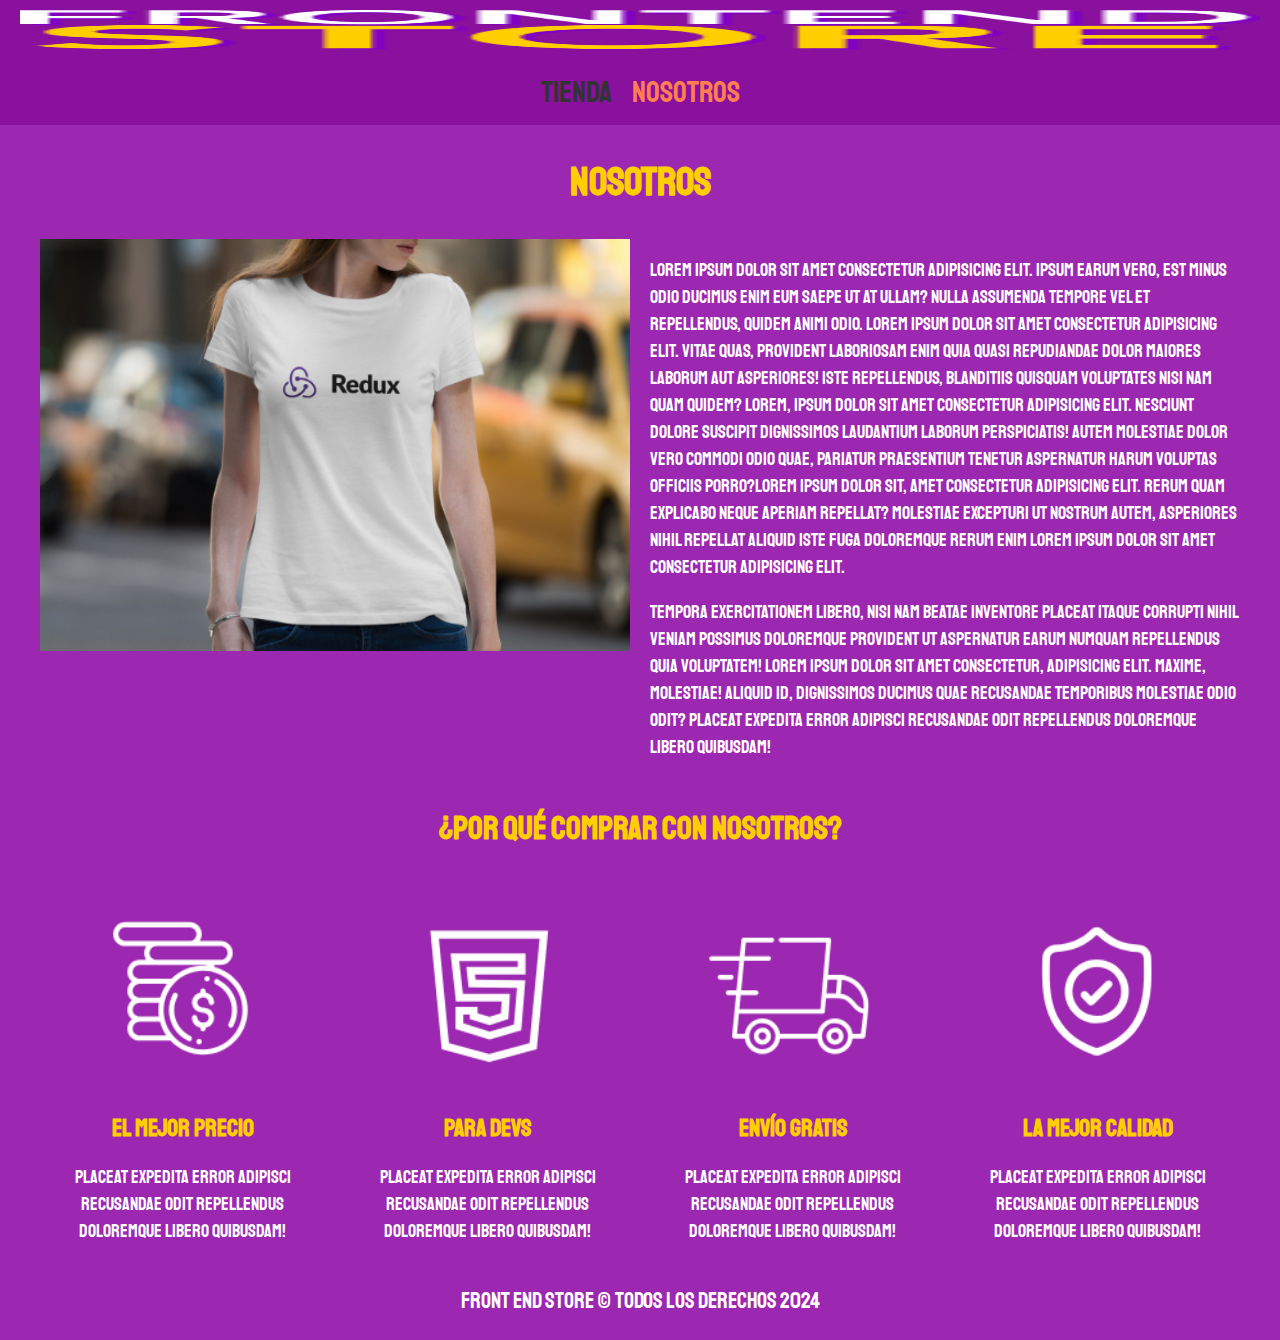
==== nosotros.html @ 90f5bf58 "Primer commit" ====
<!DOCTYPE html>
<html lang="en">
  <head>
    <meta charset="UTF-8" />
    <meta name="viewport" content="width=device-width, initial-scale=1.0" />
    <link rel="stylesheet" href="normalize/normalize.css" />
    <link rel="preconnect" href="https://fonts.googleapis.com" />
    <link rel="preconnect" href="https://fonts.gstatic.com" crossorigin />
    <link
      href="https://fonts.googleapis.com/css2?family=Moderustic:wght@300..800&family=Staatliches&display=swap"
      rel="stylesheet"
    />
    <link rel="stylesheet" href="styles/styles.css" />
    <title>Document</title>
  </head>
  <body>
    <!--Ejemplo BEM-->
    <header class="header">
      <a href="index.html"></a>
      <img class="header__logo" src="img/logo.png" alt="Logotipo" />
    </header>

    <nav class="navegacion">
      <a class="navegacion__enlace" href="index.html">Tienda</a>
      <a
        class="navegacion__enlace navegacion__enlace--activo"
        href="nosotros.html"
        >Nosotros</a
      >
    </nav>

    <main class="contenedor">
      <h1>Nosotros</h1>

      <div class="nosotros">
        <div class="nosotros__contenido">
          <p class="text">
            Lorem ipsum dolor sit amet consectetur adipisicing elit. Ipsum earum
            vero, est minus odio ducimus enim eum saepe ut at ullam? Nulla
            assumenda tempore vel et repellendus, quidem animi odio. Lorem ipsum
            dolor sit amet consectetur adipisicing elit. Vitae quas, provident
            laboriosam enim quia quasi repudiandae dolor maiores laborum aut
            asperiores! Iste repellendus, blanditiis quisquam voluptates nisi
            nam quam quidem? Lorem, ipsum dolor sit amet consectetur adipisicing
            elit. Nesciunt dolore suscipit dignissimos laudantium laborum
            perspiciatis! Autem molestiae dolor vero commodi odio quae, pariatur
            praesentium tenetur aspernatur harum voluptas officiis porro?Lorem
            ipsum dolor sit, amet consectetur adipisicing elit. Rerum quam
            explicabo neque aperiam repellat? Molestiae excepturi ut nostrum
            autem, asperiores nihil repellat aliquid iste fuga doloremque rerum
            enim Lorem ipsum dolor sit amet consectetur adipisicing elit.
            <p class="text">
            Tempora exercitationem libero, nisi nam beatae inventore placeat
            itaque corrupti nihil veniam possimus doloremque provident ut
            aspernatur earum numquam repellendus quia voluptatem! Lorem ipsum
            dolor sit amet consectetur, adipisicing elit. Maxime, molestiae!
            Aliquid id, dignissimos ducimus quae recusandae temporibus molestiae
            odio odit? Placeat expedita error adipisci recusandae odit
            repellendus doloremque libero quibusdam!</p>
          </p>
        </div>
        <img
          class="nosotros__imagen"
          src="img/nosotros.jpg"
          alt="imagen nosotros"
        />
      </div>
    </main>
   
    <section class="contenedor comprar">
      <h2 class="comprar__titulo">¿Por qué comprar con nosotros?</h2>
  
      <div class="bloques">
          <div class="bloque">
              <img class="bloque__imagen" src="img/icono_1.png" alt="El mejor precio">
              <h3 class="bloque__titulo">El mejor precio</h3>
              <p>Placeat expedita error adipisci recusandae odit repellendus doloremque libero quibusdam!</p>
          </div>
  
          <div class="bloque">
              <img class="bloque__imagen" src="img/icono_2.png" alt="Para Devs">
              <h3 class="bloque__titulo">Para Devs</h3>
              <p>Placeat expedita error adipisci recusandae odit repellendus doloremque libero quibusdam!</p>
          </div>
  
          <div class="bloque">
              <img class="bloque__imagen" src="img/icono_3.png" alt="Envío Gratis">
              <h3 class="bloque__titulo">Envío Gratis</h3>
              <p>Placeat expedita error adipisci recusandae odit repellendus doloremque libero quibusdam!</p>
          </div>
  
          <div class="bloque">
              <img class="bloque__imagen" src="img/icono_4.png" alt="La mejor calidad">
              <h3 class="bloque__titulo">La mejor calidad</h3>
              <p>Placeat expedita error adipisci recusandae odit repellendus doloremque libero quibusdam!</p>
          </div>
      </div>
    </section>
  
    
    



    <footer class="footer">
      <p class="footer__texto">Front End Store © Todos los derechos 2024</p>
    </footer>
  </body>
</html>
---- styles/styles.css ----
:root {
    --primario: #9C27B0;
    --primarioOscuro: #89119D;
    --secundario: #FFCE00;
    --secundarioOscuro: rgb(223, 187, 2);
    --blanco: #FFF;
    --negro: #000;
    --fuentePrincipal: 'Staatliches', sans-serif;
}

html {
    box-sizing: border-box;
    font-size: 62.5%;
}

*, *:before, *:after {
    box-sizing: inherit;
}

body {
    background-color: var(--primario);
    font-size: 1.6rem;
    line-height: 1.5;
    font-family: var(--fuentePrincipal);
}

p {
    font-size: 1.8rem;
    font-family: var(--fuentePrincipal);
    color: var(--blanco);
}

a {
    text-decoration: none;
}

img {
    width: 100%;
}

.contenedor {
    max-width: 120rem;
    margin: 0 auto;
}

h1, h2, h3 {
    text-align: center;
    color: var(--secundario);
    font-family: var(--fuentePrincipal);
}

h1 {
    font-size: 4rem;
}

h2 {
    font-size: 3.2rem;
}

h3 {
    font-size: 2.4rem;
}

/* Header */
.header {
    /*
    display: flex;
    justify-content: center;
    position: sticky;
    top: 0;
    z-index: 1000;
    max-height: 1000;
    padding: 10px 20px;
    */
    display: flex;
    justify-content: space-between;
    align-items: center;
    background-color: var(--primarioOscuro); /* Fondo blanco */
    padding: 10px 20px;
}
.header__logo-link {
    display: flex;
    align-items: center;
    color: var(--blanco);
  }
  
  .header__logo {
    height: 40px; /* Altura del logo */
  }
  
  .header__search {
    flex-grow: 1;
    margin: 0 20px;
    padding: 10px;
    border: 1px solid #ccc;
  }
  
  .header__nav {
    display: flex;
    gap: 20px;
  }.header__logo-link {
    display: flex;
    align-items: center;
  }
  
  .header__logo {
    height: 40px; /* Altura del logo */
  }
  
  .header__search {
    flex-grow: 1;
    margin: 0 20px;
    padding: 10px;
    border: 1px solid #ccc;
  }
  .header__link{
    color: var(--blanco)
  }
  .header__nav {
    display: flex;
    gap: 20px;
  }s
/*
.header__logo {
    max-width: 80px; /* Asegúrate de que la imagen no exceda el contenedor */
   /* height: auto; /* Mantén la proporción de la imagen */
  /* transition: transform 0.3s ease-in-out;   
}
/*
.header__logo:hover {
    transform: scale(1.1); 
}
/*
/* Footer */
.footer {
    background-color: var(--primarioOscuro);
    padding: 1rem 0;
    margin-top: 2rem;
}

.footer__texto {
    font-family: var(--fuentePrincipal);
    text-align: center;
    font-size: 2.2rem;
}

/* Navegación */
.navegacion {
    background-color: var(--primarioOscuro);
    padding: 1rem 0;
    display: flex;
    justify-content: center;
    gap: 2rem;
}

.navegacion__enlace {
    font-family: var(--fuentePrincipal);
    color: #333;
    text-decoration: none;
    font-size: 3rem;
    transition: 0.3s ease-in-out;
}

.navegacion__enlace--last-of-type {
    margin-right: 0;
}

.navegacion__enlace--activo,
.navegacion__enlace:hover {
    color: #ff7f50
}

/* Grid */
.grid {
    display: grid;
    grid-template-columns: repeat(2, 1fr);
    gap: 3rem;
}

@media (min-width: 768px) {
    .grid {
        grid-template-columns: repeat(3, 1fr);
    }
}

/* Producto */
.producto {
    background-color: var(--primarioOscuro);
    padding: 1rem;
}

.producto__imagen {
    width: 100%;
}

.producto__nombre {
    font-size: 4rem;
    color: var(--blanco);
}

.producto__precio {
    font-size: 2.8rem;
    color: var(--secundario);
}

.producto__nombre,
.producto__precio {
    font-family: var(--fuentePrincipal);
    margin: 1rem 0;
    text-align: center;
    line-height: 1.2;
}
.agregar-carrito {
  
    background-color: #6441a5; /* Color de fondo */
    color: white; /* Color del texto */
    border: none;
    padding: 10px 10px;
    font-size: 16px;
    cursor: pointer;
    border-radius: 5px;
    transition: background-color 0.3s;

  }
  
  .agregar-carrito:hover {
    background-color: #502d88; /* Color al pasar el ratón */
  }
  
  .agregar-carrito i {
    margin-right: 5px; /* Espacio entre el icono y el texto */
  }
  

/* Gráficos */

/*
.grafico {
    min-height: 30rem;
    background-repeat: no-repeat;
    background-size: contain;
    grid-column: 1 / 3;
}

.grafico--camisas {
    grid-column: 2 / 3;
    background-image: url(../img/grafico1.jpg);
}

.grafico--node {
    background-image: url(../img/grafico2.jpg);
    grid-row: 8 / 9;
}

@media (min-width: 768px) {
    .grafico--node {
        grid-row: 5 / 6;
        grid-column: 2 / 4;
    }
}
*/
.modal {
    display: none;
    position: fixed;
    top: 0;
    left: 0;
    width: 100%;
    height: 100%;
    background-color: rgba(0, 0, 0, 0.5);
    justify-content: center;
    align-items: center;
}

.modal-content {
    background-color: white;
    padding: 20px;
    border-radius: 10px;
    width: 400px;
    max-width: 80%;
}

.close {
    position: absolute;
    top: 10px;
    right: 20px;
    font-size: 25px;
    cursor: pointer;
}

/* Nosotros */
.nosotros {
    display: grid;
    grid-template-rows: repeat(2, auto);
}

@media (min-width: 768px) {
    .nosotros {
        grid-template-columns: repeat(2, 1fr);
        column-gap: 2rem;
    }
}

.nosotros__imagen {
    grid-row: 1 / 2;
}

@media (min-width: 768px) {
    .nosotros__imagen {
        grid-row: 1 / 2;
    }
}

.text {
    font-family: var(--fuentePrincipal);
    text-transform: lowercase;
}

/* Bloques */
.bloques {
    display: grid;
    grid-template-columns: repeat(2, 1fr);
    gap: 2rem;
}

@media (min-width: 768px) {
    .bloques {
        grid-template-columns: repeat(4, 1fr);
    }
}

.bloque {
    text-align: center;
}

.bloque__titulo {
    margin: 0;
}

/* Página Producto */
@media (min-width: 768px) {
    .camisa {
        display: grid;
        grid-template-columns: repeat(2, 1fr);
        column-gap: 2rem;
    }
}

/* Formulario */
.formulario {
    display: grid;
    grid-template-columns: repeat(2, 1fr);
    gap: 2rem;
}

.formulario__campo {
    border: 1rem solid var(--primarioOscuro);
    background-color: transparent;
    color: var(--blanco);
    font-size: 2rem;
    font-family: Arial, Helvetica, sans-serif;
    padding: 1rem;
    appearance: none;
}

.formulario__submit {
    background-color: var(--secundario);
    border: none;
    font-size: 2rem;
    font-family: var(--fuentePrincipal);
    padding: 2rem;
    transition: background-color 0.3s ease;
    grid-column: 1 / 3;
}

.formulario__submit:hover {
    cursor: pointer;
    background-color: var(--primarioOscuro);
}

.fade-in {
   opacity: 0;
   transform: translate(20px);
   transition: opacity 0.5s ease-out, transform 0.5s ease-out;
}

.fade-in.appear {
    opacity: 1;
    transform: translateY(0);
}

.comprar {
    text-align: center; /* Centra el título y contenido */
    max-width: 1200px; /* Máximo ancho del contenedor */
    margin: 0 auto; /* Centra horizontalmente el contenedor */
}

.bloques {
    display: flex; /* Usa Flexbox para los contenedores de bloques */
    flex-wrap: wrap; /* Permite que los items pasen a la siguiente línea si no hay espacio */
    justify-content: center; /* Centra los items horizontalmente */
    gap: 20px; /* Espacio entre los bloques */
}

.bloque {
    flex: 1 1 200px; /* Crecen para llenar el espacio pero no menos de 200px */
    text-align: center; /* Centra el texto dentro de cada bloque */
    box-sizing: border-box; /* Incluye el padding y border en el cálculo del ancho */
}

.bloque__imagen, .bloque__titulo {
    max-width: 100%; /* Asegura que las imágenes no excedan el tamaño del bloque */
    height: auto; /* Mantiene la proporción de las imágenes */
}
.carrito {
    background-color: #fff; /* Fondo blanco para la visibilidad */
    border: 1px solid #ccc; /* Bordes sutiles */
    padding: 20px; /* Espaciado interno */
    width: 300px; /* Ancho fijo, ajustable según tus necesidades */
    position: fixed; /* Posición fija en la pantalla */
    right: 20px; /* A la derecha y un poco separado del borde */
    top: 100px; /* Separado del top para no superponer el header */
    z-index: 1000; /* Asegura que el carrito esté sobre otros elementos */
  }
  
  #lista-carrito {
    margin-bottom: 20px; /* Espacio antes del total */
  }
  
  #total {
    font-weight: bold; /* Hacer el total más notable */
  }
  
  #vaciar-carrito {
    background-color: #ff6347; /* Un rojo tomate, puedes elegir cualquier color */
    color: white; /* Texto blanco para contraste */
    border: none; /* Sin bordes */
    padding: 10px 20px; /* Padding generoso para un fácil clic */
    cursor: pointer; /* Cursor de puntero para indicar clickeabilidad */
    transition: background-color 0.2s; /* Transición suave al cambiar color */
  }
  
  #vaciar-carrito:hover {
    background-color: #e05f41; /* Color ligeramente más oscuro al pasar el ratón */
  }
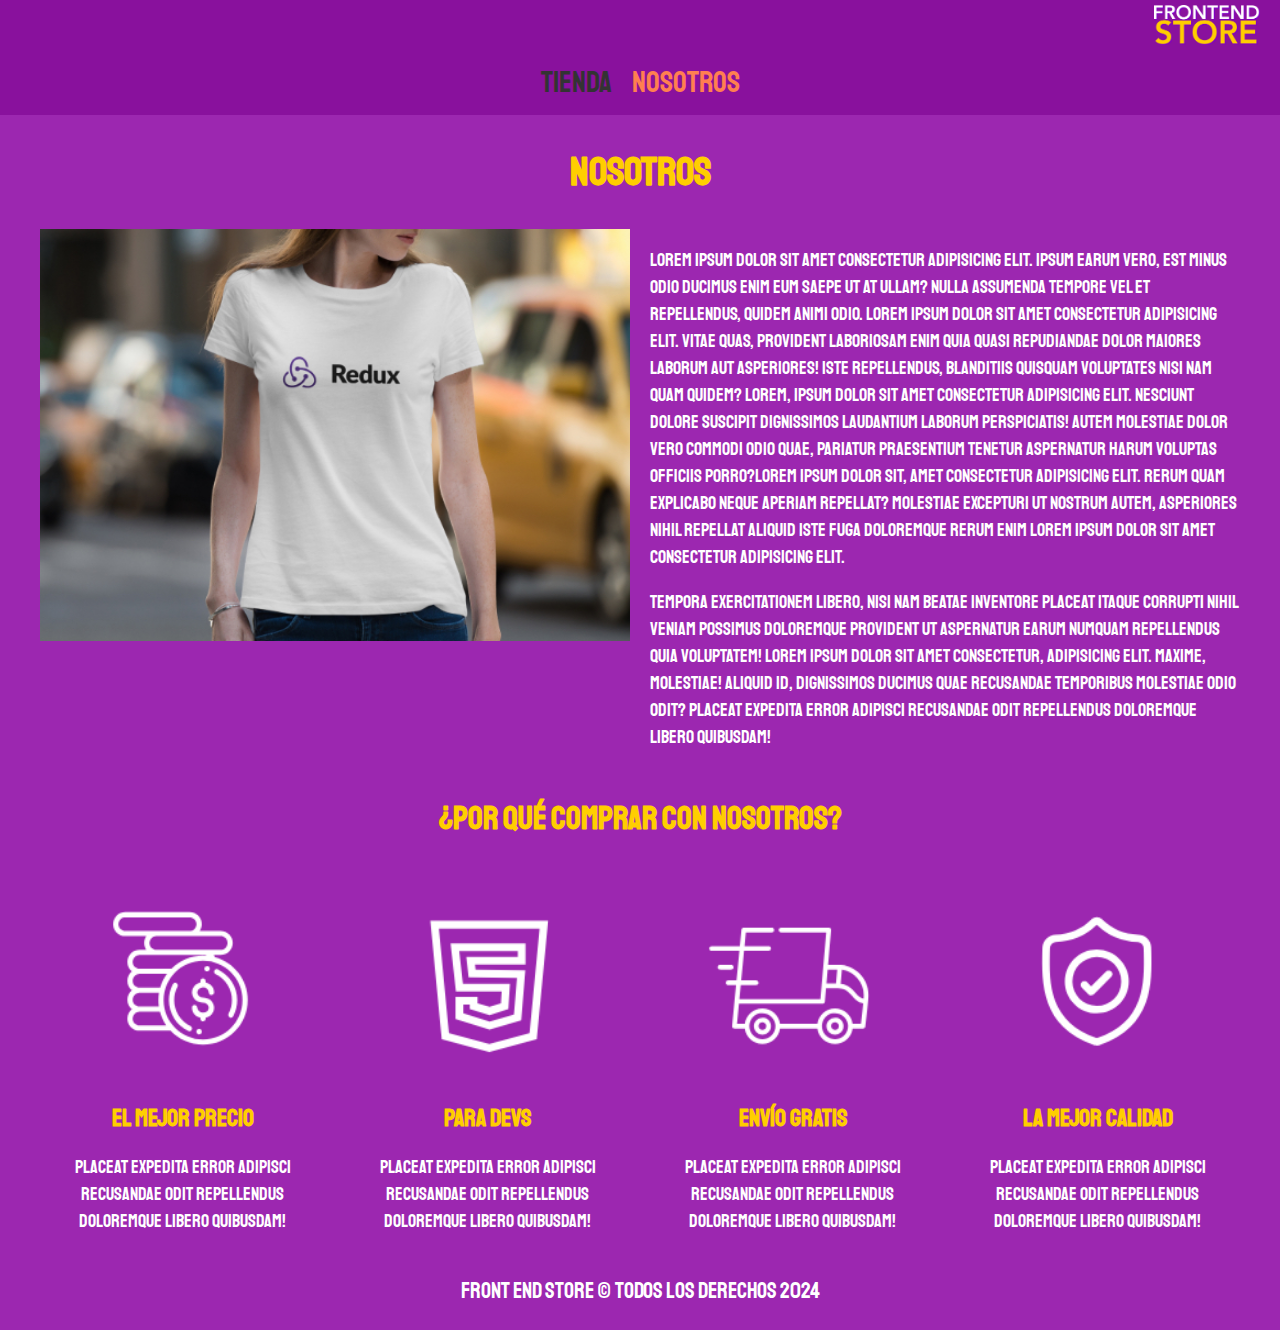
==== commit bfa25023: "Se agrego el inicio de sesion" ====
--- a/nosotros.html
+++ b/nosotros.html
@@ -16,12 +16,12 @@
   <body>
     <!--Ejemplo BEM-->
     <header class="header">
-      <a href="index.html"></a>
+      <a href="index.php"></a>
       <img class="header__logo" src="img/logo.png" alt="Logotipo" />
     </header>
 
     <nav class="navegacion">
-      <a class="navegacion__enlace" href="index.html">Tienda</a>
+      <a class="navegacion__enlace" href="index.php">Tienda</a>
       <a
         class="navegacion__enlace navegacion__enlace--activo"
         href="nosotros.html"
--- a/styles/styles.css
+++ b/styles/styles.css
@@ -77,6 +77,9 @@
     align-items: center;
     background-color: var(--primarioOscuro); /* Fondo blanco */
     padding: 10px 20px;
+
+    height: 50px; /* Ajusta la altura según tus necesidades */
+    width: auto;
 }
 .header__logo-link {
     display: flex;
@@ -85,7 +88,9 @@
   }
   
   .header__logo {
-    height: 40px; /* Altura del logo */
+    height: 40px;/* Altura del logo */
+   /* height: 50px; /* Ajusta la altura según tus necesidades */
+  width: auto;
   }
   
   .header__search {
@@ -187,12 +192,18 @@
 .producto {
     background-color: var(--primarioOscuro);
     padding: 1rem;
-}
-
+    transition: transform 0.3s ease-in-out; /*Animación*/
+}
+.producto:hover {
+    transform: translateY(-10px); /*Animación en hover*/
+}
 .producto__imagen {
     width: 100%;
-}
-
+    transition: transform 0.3s ease-in-out; /*Animación de imagen*/
+}
+.producto__imagen:hover {
+    transform: scale(1.05); /*Aumenta ligeramente el tamaño en hover*/
+}
 .producto__nombre {
     font-size: 4rem;
     color: var(--blanco);
@@ -219,12 +230,15 @@
     font-size: 16px;
     cursor: pointer;
     border-radius: 5px;
-    transition: background-color 0.3s;
+    /*transition: background-color 0.3s;*/
+    transition: background-color 0.3s ease, transform 0.3s ease-in-out; /*Animaciones*/
+
 
   }
   
   .agregar-carrito:hover {
     background-color: #502d88; /* Color al pasar el ratón */
+    transform: scale(1.05); /*Efecto de hover en el botón*/
   }
   
   .agregar-carrito i {
@@ -277,6 +291,9 @@
     border-radius: 10px;
     width: 400px;
     max-width: 80%;
+    box-shadow: none; /* Asegúrate de que no haya sombra */
+    border: none; /* Elimina cualquier borde que pueda causar el sombreado */
+}
 }
 
 .close {
@@ -360,6 +377,7 @@
     font-family: Arial, Helvetica, sans-serif;
     padding: 1rem;
     appearance: none;
+    background-color: var(--negro);
 }
 
 .formulario__submit {
@@ -376,6 +394,17 @@
     cursor: pointer;
     background-color: var(--primarioOscuro);
 }
+/* Estilo para el campo de selección de talla */
+select.formulario__campo {
+    background-color: var(--negro);
+    color: var(--blanco);
+  }
+  
+  select.formulario__campo option {
+    background-color: var(--negro);
+    color: var(--blanco);
+  }
+  
 
 .fade-in {
    opacity: 0;
@@ -442,4 +471,18 @@
   #vaciar-carrito:hover {
     background-color: #e05f41; /* Color ligeramente más oscuro al pasar el ratón */
   }
-  +  
+  input, button {
+    outline: none;
+    box-shadow: none !important; /* Elimina cualquier sombra */
+}
+
+input:focus, button:focus {
+    outline: none;
+    box-shadow: none !important; /* También para el estado de enfoque */
+}
+
+.modal-content {
+    box-shadow: none; /* Asegura que el modal no tenga sombra */
+    
+}
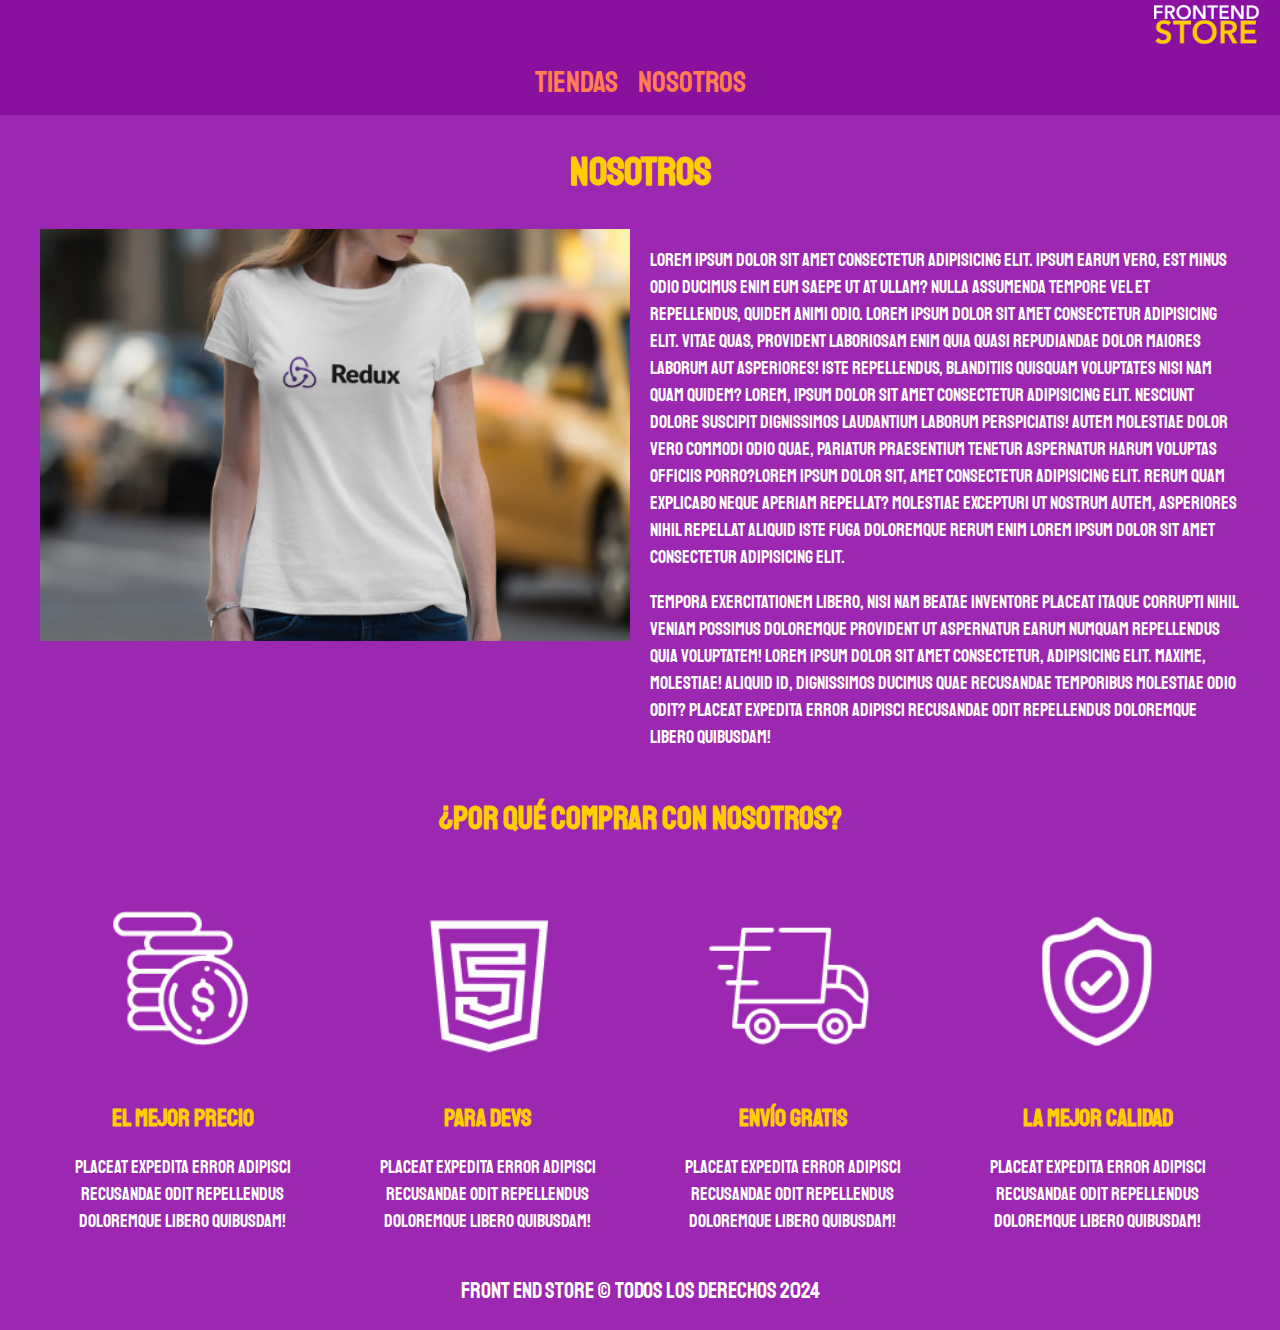
==== commit 6bbf0f94: "cambios" ====
--- a/nosotros.html
+++ b/nosotros.html
@@ -21,7 +21,7 @@
     </header>
 
     <nav class="navegacion">
-      <a class="navegacion__enlace" href="index.php">Tienda</a>
+      <a class="navegacion__enlace navegacion__enlace--activo" href="index.php">Tiendas</a>
       <a
         class="navegacion__enlace navegacion__enlace--activo"
         href="nosotros.html"
